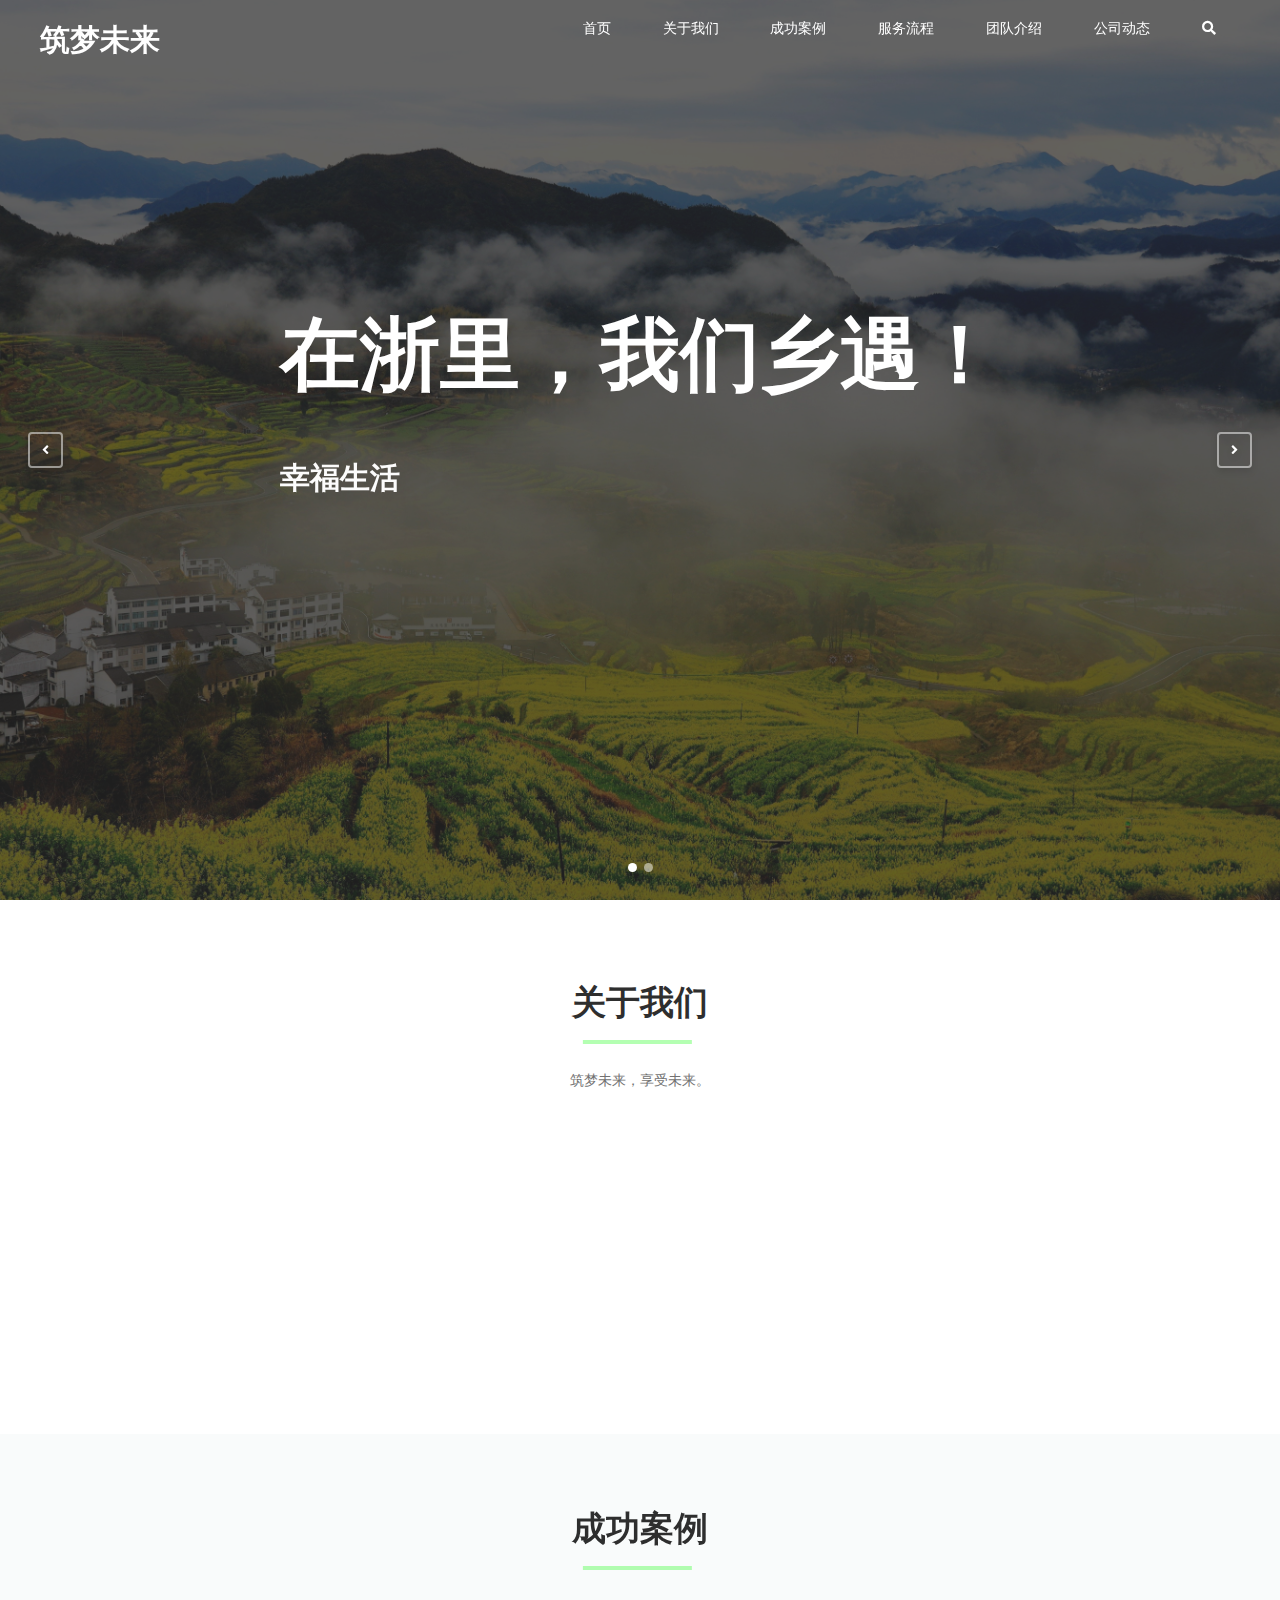
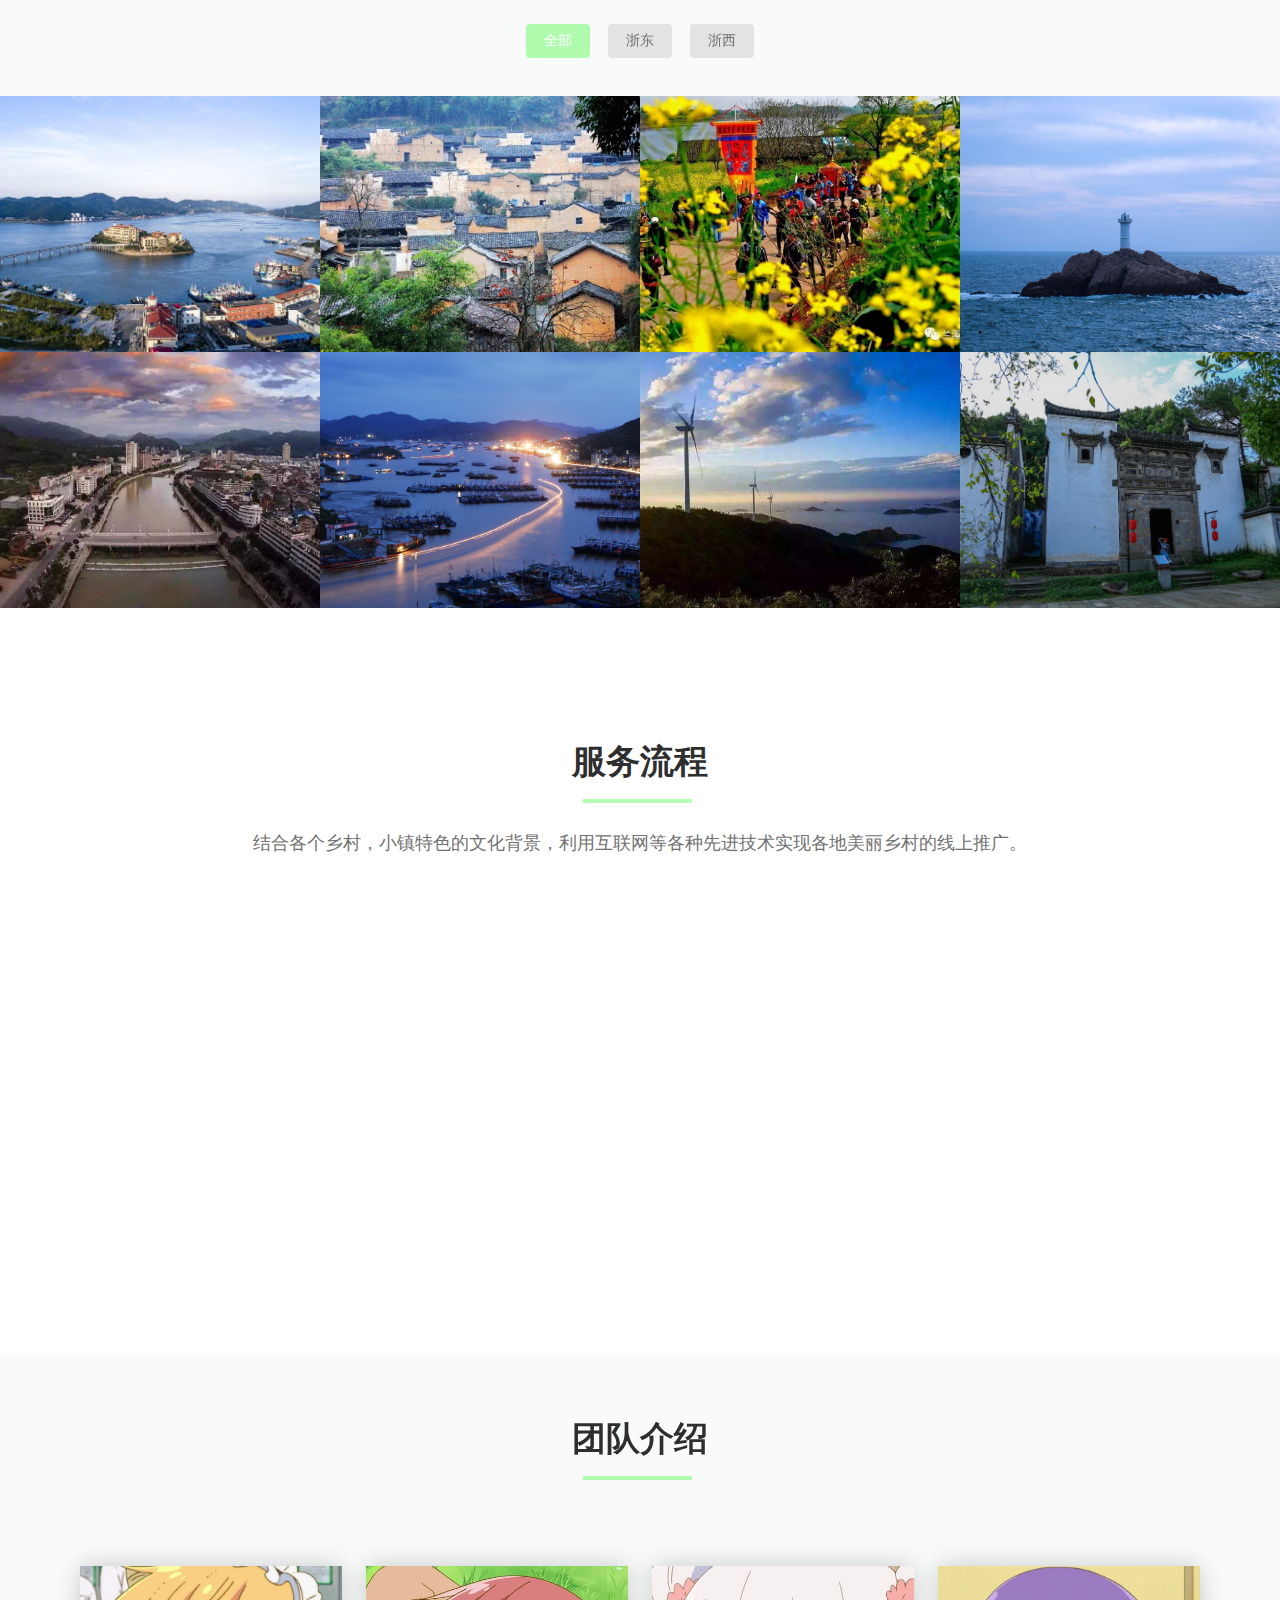
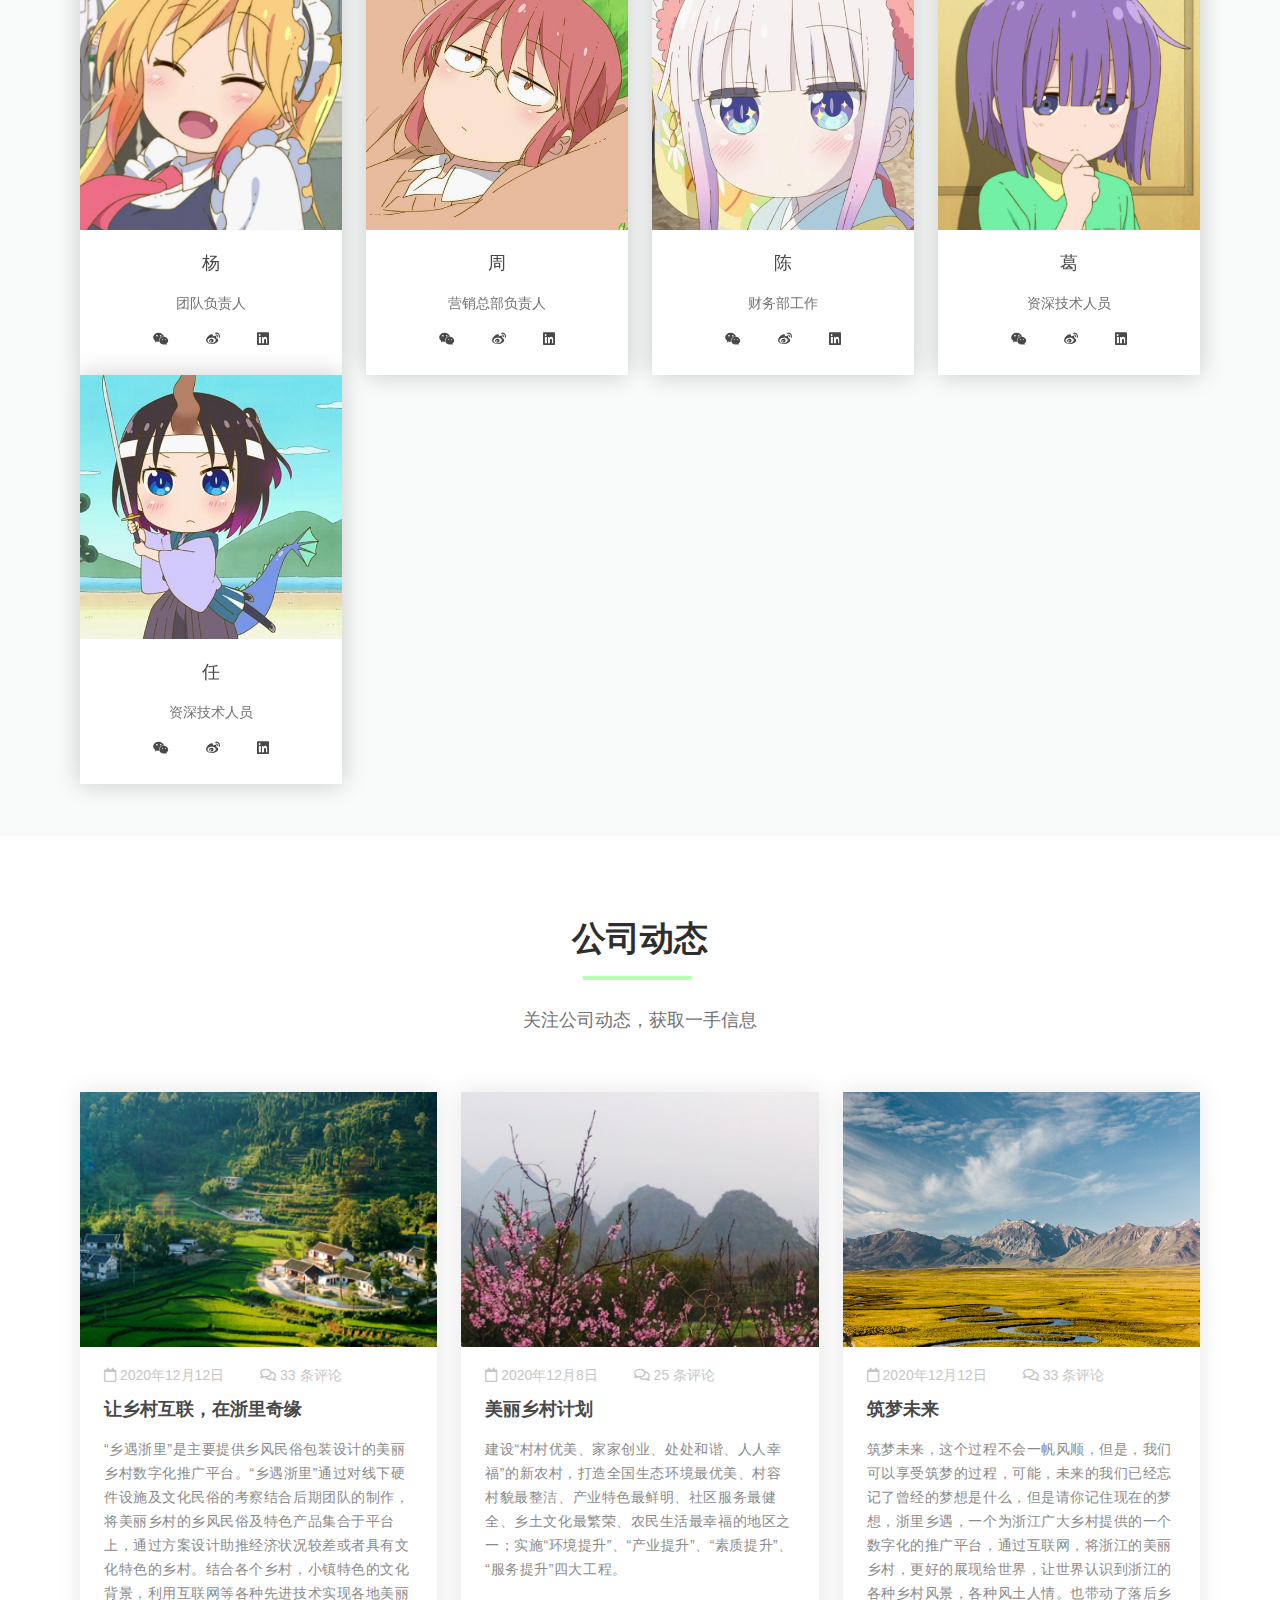
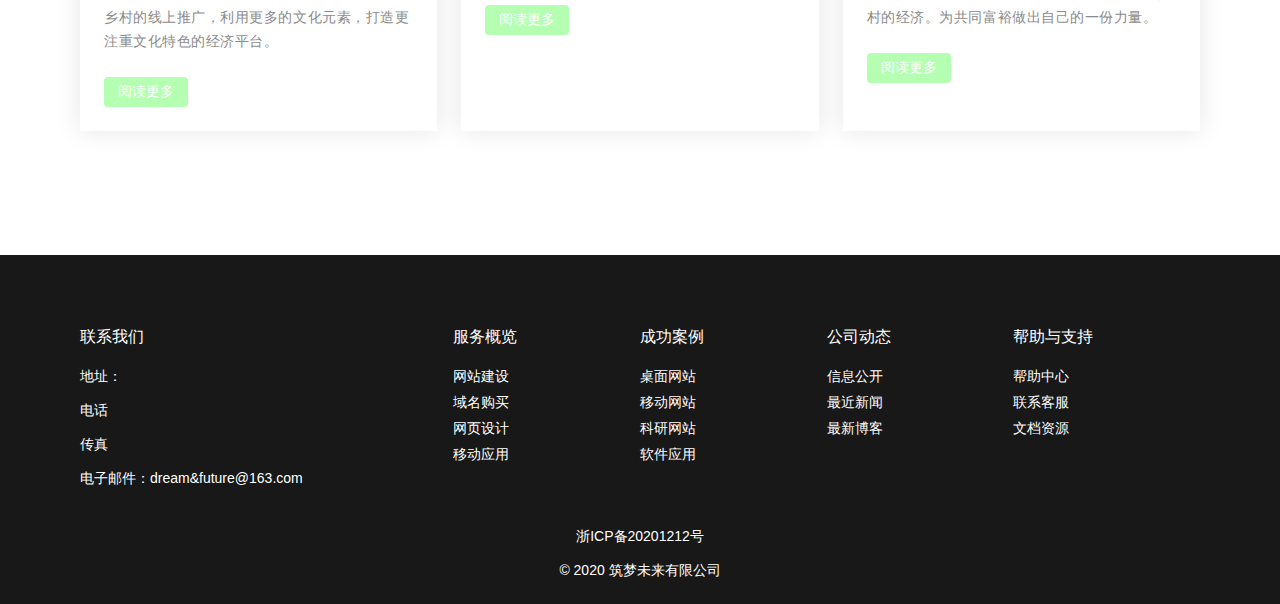
==== index.html @ a3c6b2dc "美丽乡村" ====
<!DOCTYPE html>
<html lang="en">
<head>
    <meta charset="UTF-8">
    <meta name="viewport" content="width=device-width, initial-scale=1.0">
    <script src="libs/scrollReveal/scrollreveal.min.js"></script>
    <!-- 引入font-awesome依赖 -->
    <link  href="https://cdn.bootcss.com/font-awesome/5.13.0/css/all.css"  rel="stylesheet"/>
    <link rel="stylesheet" href="libs/glide/glide.core.min.css" />
    <link rel="stylesheet" href="libs/glide/glide.theme.min.css" />
    <link rel="stylesheet" href="style.css" />

    <title>筑梦未来 - 让我们在这里乡遇</title>
  </head>
  <body>
    <!-- 网页头部 -->
    <header>
      <div class="logo">筑梦未来</div>
      <nav>
        <a href="#home">首页</a>
        <a href="#about-us">关于我们</a>
        <a href="#showcases">成功案例</a>
        <a href="#service">服务流程</a>
        <a href="#team-intro">团队介绍</a>
        <a href="#company-activities">公司动态</a>
        <a href="#"><i class="fas fa-search"></i></a> 
      </nav>
      <div class="burger">
        <div class="burger-line1"></div>
        <div class="burger-line2"></div>
        <div class="burger-line3"></div>
      </div>
    </header>
    <div id="home" class="glide">
      <div class="glide__track" data-glide-el="track">
        <div class="glide__slides">
          <!-- 轮播图一 -->
          <div class="glide__slide">
            <div class="slide-caption left">
              <h1>在浙里，我们乡遇！</h1>
              <h3>幸福生活</h3>
              <button class="explore-btn">探索更多</button>
            </div>
            <img src="images/people-in-couch-1024249.jpeg" />
          </div>
          <div class="glide__slide">
            <div class="slide-caption left">
              <h1>在浙里，我们乡遇！</h1>
              <h3>美丽乡村</h3>
              <button class="explore-btn">探索更多</button>
            </div>
            <div class="backdrop"></div>
            <img src="images/lunbotu.jpeg" />
          </div>
        </div>
        <div class="glide__arrows" data-glide-el="controls">
          <button class="glide__arrow glide__arrow--left" data-glide-dir="<">
            <i class="fa fa-angle-left"></i>
          </button>
          <button class="glide__arrow glide__arrow--right" data-glide-dir=">">
            <i class="fa fa-angle-right"></i>
          </button>
          <div class="glide__bullets" data-glide-el="controls[nav]">
            <button class="glide__bullet" data-glide-dir="=0"></button>
            <button class="glide__bullet" data-glide-dir="=1"></button>
          </div>
        </div>
      </div>
    </div>
    <div class="content-wrapper">
      <section id="about-us" class="about-us">
        <h2 class="title1">关于我们</h2>
        <div class="intro">
          <p>
            筑梦未来，享受未来。
          </p>
        </div>
        <div class="features">
          <div class="feature">
            <i class="fas fa-lightbulb"></i>
            <h4 class="feature-title">品牌创意</h4>
            <p class="feature-content">
              为乡村设计独特的品牌文化和视觉体验
            </p>
          </div>
          <div class="feature">
            <i class="fas fa-chart-line"></i>
            <h4 class="feature-title">整合营销</h4>
            <p class="feature-content">
              通过市场进入分析，指定网络营销战略，网络营销实施。
            </p>
          </div>
          <div class="feature">
            <i class="fas fa-shopping-cart"></i>
            <h4 class="feature-title">电子商务</h4>
            <p class="feature-content">
              根据乡村的具体内容来指定行销策略。
            </p>
          </div>
          <div class="feature">
            <i class="fas fa-desktop"></i>
            <h4 class="feature-title">网页设计</h4>
            <p class="feature-content">
              通过网站的设计和乡村的结合。
            </p>
          </div>
          <div class="feature">
            <i class="fas fa-tachometer-alt"></i>
            <h4 class="feature-title">网站优化</h4>
            <p class="feature-content">
              根据客户的要求来更进一步的改良网站。
            </p>
          </div>
          <div class="feature">
            <i class="fas fa-server"></i>
            <h4 class="feature-title">网站架设</h4>
            <p class="feature-content">
              通过我们的平台来将乡村展现给全世界。
            </p>
          </div>
        </div>
      </section>
      <section id="showcases" class="showcases section-bg">
        <h2 class="title1">成功案例</h2>
        <div class="filter-btns">
          <button class="filter-btn active" data-filter="*">全部</button>
          <button class="filter-btn" data-filter=".east">浙东</button>
          <button class="filter-btn" data-filter=".west">浙西</button>
        </div>
        <div class="cases">
          <div class="case-item east">
            <a href="https://www.baidu.com"><img src="images/east-liuhengdao.jpg" alt=""></a>
          </div>
          <div class="case-item west">
            <img src="images/west-songyang.jpg" alt="">
          </div>
          <div class="case-item west">
            <a href="water-yard.html"><img src="images/west-shuitinshezu.jpg" alt=""></a>
          </div>
          <div class="case-item east">
            <img src="images/east-dongjidao.jpg" alt="">
          </div>
          <div class="case-item west">
            <img src="images/west-wenchengdaxue.jpg" alt="">
          </div>
          <div class="case-item east">
            <img src="images/east-shipuzhen.jpg" alt="">
          </div>
          <div class="case-item mobile east">
            <img src="images/east-tucizhen.jpg" alt="">
          </div>
          <div class="case-item west">
            <img src="images/west-longyou.jpg" alt="">
          </div>
        </div>
      </section>
      <section id="service" class="service">
        <h2 class="title1">服务流程</h2>
        <p class="intro">
          结合各个乡村，小镇特色的文化背景，利用互联网等各种先进技术实现各地美丽乡村的线上推广。
        </p>
        <div class="services">
          <div class="service-item">
            <i class="fas fa-comments"></i>
            <h4 class="service-title">需求沟通</h4>
            <p class="service-content">
              客户提出网站建设基本需求，包括设计要求及功能要求。
            </p>
          </div>
          <div class="service-item">
            <i class="fas fa-sign-in-alt"></i>
            <h4 class="service-title">项目评估</h4>
            <p class="service-content">
              根据客户提出的需求进行评估，估算出相应的时间与费用。
            </p>
          </div>
          <div class="service-item">
            <i class="fas fa-file-signature    "></i>
            <h4 class="service-title">签订合同</h4>
            <p class="service-content">
              合作双方确认费用，工期，合作要求的基础上，双方共同签订合同。
            </p>
          </div>
          <div class="service-item">
            <i class="fas fa-user"></i>
            <h4 class="service-title">提案阶段</h4>
            <p class="service-content">
              完成网站初稿设计，包括首页风格，内页风格页面。
            </p>
          </div>
          <div class="service-item">
            <i class="fas fa-chalkboard-teacher"></i>
            <h4 class="service-title">制作阶段</h4>
            <p class="service-content">
              完成所有网页的设计，进行程序开发以及前后台的页面整合。
            </p>
          </div>
          <div class="service-item">
            <i class="fas fa-user-check"></i>
            <h4 class="service-title">项目验收</h4>
            <p class="service-content">
              根据合同条款进行项目验收，并签署项目验收确认单。
            </p>
          </div>
        </div>
      </section>
      <section id="team-intro" class="team-intro section-bg">
        <h2 class="title1">团队介绍</h2>
        <div class="team-members">
          <div class="team-member">
            <div class="profile-image">
              <img src="images/team1.jpg" alt="">
            </div>
            <h4 class="name">杨</h4>
            <p class="position">团队负责人</p>
            <ul class="social-links">
              <li><a href="http://www.baidu.com"><i class="fab fa-weixin"></i></a></li>
              <li><a href="http://www.baidu.com"><i class="fab fa-weibo"></i></a></li>
              <li><a href="http://www.baidu.com"><i class="fab fa-linkedin"></i></a></li>
            </ul>
          </div>
          <div class="team-member">
            <div class="profile-image">
              <img src="images/team2.jpg" alt="">
            </div>
            <h4 class="name">周</h4>
            <p class="position">营销总部负责人</p>
            <ul class="social-links">
              <li><a href="http://www.baidu.com"><i class="fab fa-weixin"></i></a></li>
              <li><a href="http://www.baidu.com"><i class="fab fa-weibo"></i></a></li>
              <li><a href="http://www.baidu.com"><i class="fab fa-linkedin"></i></a></li>
            </ul>
          </div>
          <div class="team-member">
            <div class="profile-image">
              <img src="images/team3.jpg" alt="">
            </div>
            <h4 class="name">陈</h4>
            <p class="position">财务部工作</p>
            <ul class="social-links">
              <li><a href="http://www.baidu.com"><i class="fab fa-weixin"></i></a></li>
              <li><a href="http://www.baidu.com"><i class="fab fa-weibo"></i></a></li>
              <li><a href="http://www.baidu.com"><i class="fab fa-linkedin"></i></a></li>
            </ul>
          </div>
          <div class="team-member">
            <div class="profile-image">
              <img src="images/team4.jpg" alt="">
            </div>
            <h4 class="name">葛</h4>
            <p class="position">资深技术人员</p>
            <ul class="social-links">
              <li><a href="http://www.baidu.com"><i class="fab fa-weixin"></i></a></li>
              <li><a href="http://www.baidu.com"><i class="fab fa-weibo"></i></a></li>
              <li><a href="http://www.baidu.com"><i class="fab fa-linkedin"></i></a></li>
            </ul>
          </div>
          <div class="team-member">
            <div class="profile-image">
              <img src="images/team5.jpg" alt="">
            </div>
            <h4 class="name">任</h4>
            <p class="position">资深技术人员</p>
            <ul class="social-links">
              <li><a href="http://www.baidu.com"><i class="fab fa-weixin"></i></a></li>
              <li><a href="http://www.baidu.com"><i class="fab fa-weibo"></i></a></li>
              <li><a href="http://www.baidu.com"><i class="fab fa-linkedin"></i></a></li>
            </ul>
          </div>
        </div>
      </section>
      
      <section id="company-activities" class="company-activities">
        <h2 class="title1">公司动态</h2>
        <p class="intro">关注公司动态，获取一手信息</p>
        <div class="activities">
          <div class="activity">
            <div class="act-image-wrapper">
              <img src="images/gsdt-xyzl.jpg" alt="">
            </div>
            <div class="meta">
              <p class="data-published">
                <i class="far fa-calendar"></i>
                2020年12月12日
              </p>
              <p class="comments">
                <i class="far fa-comments"></i>
                33
                <span>条评论</span>
              </p>
            </div>
            <h2 class="act-title">让乡村互联，在浙里奇缘</h2>
            <article>
              “乡遇浙里”是主要提供乡风民俗包装设计的美丽乡村数字化推广平台。“乡遇浙里”通过对线下硬件设施及文化民俗的考察结合后期团队的制作，将美丽乡村的乡风民俗及特色产品集合于平台上，通过方案设计助推经济状况较差或者具有文化特色的乡村。结合各个乡村，小镇特色的文化背景，利用互联网等各种先进技术实现各地美丽乡村的线上推广，利用更多的文化元素，打造更注重文化特色的经济平台。
            </article>
            <button class="read-more-btn">阅读更多</button>
          </div>
          <div class="activity">
            <div class="act-image-wrapper">
              <img src="images/gsdt-mlxc.jpg" alt="">
            </div>
            <div class="meta">
              <p class="data-published">
                <i class="far fa-calendar"></i>
                2020年12月8日
              </p>
              <p class="comments">
                <i class="far fa-comments"></i>
                25
                <span>条评论</span>
              </p>
            </div>
            <h2 class="act-title">美丽乡村计划</h2>
            <article>
              建设“村村优美、家家创业、处处和谐、人人幸福”的新农村，打造全国生态环境最优美、村容村貌最整洁、产业特色最鲜明、社区服务最健全、乡土文化最繁荣、农民生活最幸福的地区之一；实施“环境提升”、“产业提升”、“素质提升”、“服务提升”四大工程。
            </article>
            <button class="read-more-btn">阅读更多</button>
          </div>
          <div class="activity">
            <div class="act-image-wrapper">
              <img src="images/watercrafts-on-river-3464632.jpg" alt="">
            </div>
            <div class="meta">
              <p class="data-published">
                <i class="far fa-calendar"></i>
                2020年12月12日
              </p>
              <p class="comments">
                <i class="far fa-comments"></i>
                33
                <span>条评论</span>
              </p>
            </div>
            <h2 class="act-title">筑梦未来</h2>
            <article>
              筑梦未来，这个过程不会一帆风顺，但是，我们可以享受筑梦的过程，可能，未来的我们已经忘记了曾经的梦想是什么，但是请你记住现在的梦想，浙里乡遇，一个为浙江广大乡村提供的一个数字化的推广平台，通过互联网，将浙江的美丽乡村，更好的展现给世界，让世界认识到浙江的各种乡村风景，各种风土人情。也带动了落后乡村的经济。为共同富裕做出自己的一份力量。
            </article>
            <button class="read-more-btn">阅读更多</button>
          </div>
        </div>
      </section>
    </div>
    <footer>
      <div class="footer-menus">
        <div class="contact-us">
          <p class="menu-title">联系我们</p>
          <p>地址：</p>
          <p>电话</p>
          <p>传真</p>
          <p>电子邮件：dream&future@163.com</p>
        </div>
        <div class="service-menu footer-menu">
          <p class="menu-title">服务概览</p>
          <ul class="menu-items">
            <li><a href="#">网站建设</a></li>
            <li><a href="#">域名购买</a></li>
            <li><a href="#">网页设计</a></li>
            <li><a href="#">移动应用</a></li>
          </ul>
        </div>
        <div class="service-menu footer-menu">
          <p class="menu-title">成功案例</p>
          <ul class="menu-items">
            <li><a href="#">桌面网站</a></li>
            <li><a href="#">移动网站</a></li>
            <li><a href="#">科研网站</a></li>
            <li><a href="#">软件应用</a></li>
          </ul>
        </div>
        <div class="service-menu footer-menu">
          <p class="menu-title">公司动态</p>
          <ul class="menu-items">
            <li><a href="#">信息公开</a></li>
            <li><a href="#">最近新闻</a></li>
            <li><a href="#">最新博客</a></li>
          </ul>
        </div>
        <div class="service-menu footer-menu">
          <p class="menu-title">帮助与支持</p>
          <ul class="menu-items">
            <li><a href="#">帮助中心</a></li>
            <li><a href="#">联系客服</a></li>
            <li><a href="#">文档资源</a></li>
          </ul>
        </div>
        <p class="icp-info">浙ICP备20201212号</p>
        <p class="rights">&copy; 2020 筑梦未来有限公司</p>
        <div class="scroll-to-top">
          <a href="#"><i class="fas fa-chevron-up"></i></a>
        </div>
      </div>
    </footer>
    <!-- 引入JS文件 --> 
    <script src="libs/anime/anime.min.js"></script>
    <script src="libs/glide/glide.min.js"></script>
    <script src="libs/isotope/isotope.pkgd.min.js"></script>
    <script src="libs/smooth-scroll/smooth-scroll.polyfills.min.js"></script>
    <script src="index.js"></script>
  </body>
</html>
---- style.css ----
/* 初始化所有样式 */
* {
    margin: 0;
    padding: 0;
    box-sizing: border-box;
    font-family: Helvetica, "PingFang SC", "Microsoft Yahei", sans-serif;
    font-size: 14px;
  }
  
  img {
    width: 100%;
  }
  
  :root {
    --primary-color: #23ff1c57;
    --secondary-color: #e3e3e3;
    --text-color-lightest: #ffffff;
    --text-color-darker: #2e2e2e;
    --text-color-dark: #494949;
    --text-color-gray: #8b8b8b;
    --text-color-dark-gray: #727272;
    --text-color-light-gray: #c6c6c6;
    --backdrop-color: rgba(42, 42, 42, 0.7);
  }
  
  /* 栅格布局 */
  header {
    width: 100vw;
    height: 80px;
    display: grid;
    padding: 0 40px;
  
    grid-template-columns: 1fr 2fr;
    align-content: center;
    position: relative;
    z-index: 200;
  }
  
  .logo {
    font-size: 30px;
    font-weight: 600;
    color: var(--text-color-lightest);
  }
  
  header nav {
    justify-self: end;
  }
  
  header nav i {
    color: var(--text-color-lightest);
  }
  
  header nav a {
    color: var(--text-color-lightest);
    text-decoration: none;
    margin: 0 24px;
  }
  
  header.burger {
    display: none;
  }
  
  header.sticky {
    position: fixed;
    background-color: white;
    box-shadow: 0 0 18px rgba(0, 0, 0, 0.2);
    animation: dropDown 0.5s ease-in-out forwards;
  }
  
  header.sticky .logo,
  header.sticky nav a,
  header.sticky nav i {
    color: var(--text-color-darker);
  }
  
  @keyframes dropDown {
    from {
      transform: translateY(-100px);
    }
    to {
      transform: translateY(0);
    }
  }
  
  /* 轮播图 */
  .glide {
    position: relative;
    top: -80px;
    z-index: 50;
  }
  
  .glide__slide img,
  .glide__slide video {
    width: 100vw;
    height: 100vh;
    /* 自动等比例缩放 */
    object-fit: cover;
  }
  
  .slide-caption {
    position: absolute;
    z-index: 70;
    color: var(--text-color-lightest);
    text-align: center;
    max-width: 60vw;
  }
  
  .glide__slide {
    display: flex;
    align-items: center;
    justify-content: center;
  }
  
  .slide-caption h1 {
    font-size: 80px;
    font-weight: 600;
  }
  
  .slide-caption h3 {
    font-size: 30px;
    margin: 48px 0px;
  }
  
  .slide-caption.left {
    max-width: 80vw;
    text-align: left;
  }
  
  .slide-caption > * {
    opacity: 0;
  }
  
  .backdrop {
    background: var(--backdrop-color);
    z-index: 60;
    position: absolute;
    width: 100%;
    height: 100%;
    left: 0;
    top: 0;
    opacity: 0.5;
  }
  
  .explore-btn {
    padding: 14px 32px;
    background-color: var(--primary-color);
    border: 0;
    border-radius: 4px;
    color: var(--text-color-lightest);
    font-size: 18px;
    cursor: pointer;
    outline: none;
  }
  
  /* 内容区域 */
  /* 通用样式 */
  .content-wrapper {
    /* 一维排版 */
    display: flex;
    align-items: center;
    justify-content: center;
    flex-direction: column;
  }
  
  section {
    /* 二维 */
    display: grid;
    /* 每个列的对齐方式 */
    justify-items: center;
    max-width: 1280px;
    padding: 0 80px;
  }
  
  .section-bg {
    position: relative;
  }
  
  .section-bg::before {
    content: "";
    display: block;
    position: absolute;
    background-color: #f9fbfb;
    width: 100vw;
    height: 100%;
    z-index: -1;
  }
  
  .title1 {
    font-size: 34px;
    color: var(--text-color-darker);
  }
  
  .title1::after {
    content: "";
    display: block;
    width: 80%;
    height: 4px;
    background-color: var(--primary-color);
    margin-top: 14px;
    transform: translateX(10%);
  }
  
  .intro {
    margin: 28px 0 60px 0;
    /* text-indent: 2em; */
    font-size: 18px;
    color: var(--text-color-dark-gray);
  }
  
  /* 关于我们 */
  .about-us {
    padding-bottom: 32px;
  }
  
  .features {
    display: grid;
    /* 重复几次，重复的值  1fr：容器宽度的1/3*/
    grid-template-columns: repeat(3, 1fr);
    grid-template-rows: 126px 126px;
    column-gap: 5vw;
  }
  
  .feature {
    display: grid;
    grid-template-areas:
      "icon title"
      "icon content";
    grid-template-columns: 60px 1fr;
    grid-template-rows: 1fr 3fr;
  }
  
  .feature i.fas {
    grid-area: icon;
    font-size: 34px;
    color: var(--primary-color);
  }
  
  .feature-title {
    grid-area: title;
    font-size: 18px;
    color: var(--text-color-darker);
  }
  
  .feature-content {
    grid-area: content;
    color: var(--text-color-gray);
    margin-top: 8px;
  }
  
  /* 成功案例 */
  .showcases {
    max-width: unset;
    padding: 0px;
    padding-top: 72px;
  }
  
  .filter-btns {
    margin-top: 54px;
    margin-bottom: 38px;
  }
  
  .filter-btn {
    margin: 0 7px;
    background-color: var(--secondary-color);
    border: 0;
    color: var(--text-color-dark-gray);
    padding: 8px 18px;
    border-radius: 4px;
    cursor: pointer;
    transition: 0.4s;
  }
  
  .filter-btn:focus,
  .filter-btn:active {
    outline: none;
  }
  
  .filter-btn.active,
  .filter-btn:hover {
    background-color: var(--primary-color);
    color: white;
  }
  
  .showcases .cases {
    width: 100vw;
  }
  
  .showcases .case-item {
    width: 25vw;
    height: 20vw;
    overflow: hidden;
  }
  
  .case-item img {
    height: 100%;
    object-fit: cover;
  }
  
  /* 服务流程 */
  .service {
    padding-top: 131px;
  }
  
  .services {
    display: grid;
    grid-template-columns: repeat(3, 1fr);
    grid-template-rows: 1fr 1fr;
    column-gap: 38px;
    row-gap: 34px;
  }
  
  .service-item {
    display: grid;
    grid-template-areas:
      "icon title"
      "icon content";
    grid-template-columns: 70px 1fr;
    grid-template-rows: 1fr 3fr;
    padding: 24px;
    box-shadow: 0px 0px 18px rgba(0, 0, 0, 0.06);
  }
  
  .service-item i.fas {
    grid-area: icon;
    font-size: 42px;
    color: var(--primary-color);
    padding-top: 6px;
  }
  
  .service-item .service-title {
    grid-area: title;
    color: var(--text-color-darker);
    font-size: 24px;
  }
  
  .service-item .service-content {
    grid-area: content;
    color: var(--text-color-gray);
    line-height: 30px;
    font-size: 16px;
    margin-top: 8px;
  }
  
  /* 团队介绍 */
  .team-intro {
    margin-top: 48px;
    padding-top: 62px;
    padding-bottom: 52px;
  }
  
  .team-members {
    display: grid;
    grid-template-columns: repeat(4, 1fr);
    column-gap: 24px;
    margin-top: 86px;
  }
  
  .team-member {
    background-color: white;
    box-shadow: 0px 0px 24px rgba(0, 0, 0, 0.2);
    text-align: center;
    padding-bottom: 28px;
    transition: 0.4s;
    display: grid;
    justify-items: center;
  }
  
  .profile-image {
    overflow: hidden;
  }
  
  .profile-image img {
    width: 100%;
    height: 264px;
    object-fit: cover;
    object-position: top center;
  }
  
  .team-member .name {
    margin-top: 18px;
    font-size: 18px;
    font-weight: 500;
    color: var(--text-color-dark);
  }
  
  .team-member .position {
    color: var(--text-color-dark-gray);
    margin-top: 20px;
    margin-bottom: 18px;
  }
  
  .social-links {
    width: 100%;
    max-width: 200px;
    display: flex;
    justify-content: space-between;
    padding: 0 42px;
  }
  
  .social-links li {
    list-style: none;
  }
  
  .social-links li a {
    color: var(--text-color-dark);
    text-decoration: none;
  }
  
  .team-member:hover {
    transform: translateY(-20px) scale(1.05);
    box-shadow: 0px 0px 36px rgba(0, 0, 0, 0.1);
  }
  
  /* 数据部分 */
  .data-section {
    max-width: unset;
    width: 100vw;
    height: 255px;
    background-image: url(./images/adult-business-computer-contemporary-380769.jpg);
    background-size: cover;
    background-position: center;
    display: grid;
    grid-template-columns: repeat(4, minmax(auto, 220px));
    justify-content: center;
    align-items: center;
    /* 子元素绝对定位时需要有相对的父级元素 */
    position: relative;
    z-index: 20;
  }
  
  .data-section::before {
    content: "";
    display: block;
    position: absolute;
    background-color: var(--backdrop-color);
    width: 100%;
    height: 100%;
    z-index: 1;
  }
  
  .data-piece {
    width: 250px;
    display: grid;
    grid-template-rows: repeat(3, 1fr);
    justify-items: center;
    color: white;
    position: relative;
    z-index: 40;
  }
  
  .data-piece i.fas {
    font-size: 44px;
  }
  
  .data-piece .num {
    margin-top: 7px;
    font-size: 41px;
    font-weight: 600;
  }
  
  .data-piece .data-desc {
    font-size: 18px;
    font-weight: 500;
  }
  
  /* 公司动态 */
  .company-activities {
    margin-top: 80px;
  }
  
  .activities {
    display: grid;
    grid-template-columns: repeat(3, 1fr);
    column-gap: 24px;
  }
  
  .activity {
    box-shadow: 0px 0px 24px rgba(0, 0, 0, 0.1);
    padding: 24px;
    transition: 0.4s;
  }
  
  .act-image-wrapper {
    height: 255px;
    overflow: hidden;
    margin: -24px;
    margin-bottom: 0;
  }
  
  .act-image-wrapper img {
    min-height: 300px;
    object-fit: cover;
  }
  
  .activity .meta {
    margin-top: 20px;
    margin-bottom: 12px;
    color: var(--text-color-light-gray);
    font-size: 12px;
    display: flex;
  }
  
  .activity .meta > p:last-child {
    margin-left: 36px;
  }
  
  .act-title {
    color: var(--text-color-dark);
    font-size: 18px;
    margin-bottom: 16px;
  }
  
  .activity article {
    color: var(--text-color-gray);
    letter-spacing: 0.54px;
    line-height: 24px;
  }
  
  .read-more-btn {
    border: 0;
    color: white;
    background-color: var(--primary-color);
    padding: 6px 14px;
    margin-top: 24px;
    border-radius: 4px;
  }
  
  .activity:hover {
    transform: translateY(-20px) scale(1.05);
    box-shadow: 0px 0px 36px rgba(0, 0, 0, 0.1);
  }
  
  /* 底部信息 */
  footer {
    margin-top: 124px;
    background-color: #181818;
    display: grid;
    justify-items: center;
    padding-top: 72px;
    padding-bottom: 24px;
  }
  
  .footer-menus {
    width: 100%;
    max-width: 1280px;
    display: grid;
    grid-template-columns: 2fr repeat(4, 1fr);
    padding: 0 80px;
    position: relative;
  }
  
  .menu-title {
    font-size: 16px;
    color: white;
    font-weight: 500;
    margin-bottom: 20px;
  }
  
  .contact-us {
    justify-self: start;
    color: var(--text-color-lightest);
  }
  
  .contact-us p:not(:first-child) {
    padding-bottom: 16px;
  }
  
  .menu-items li {
    list-style: none;
    padding-bottom: 8px;
  }
  
  .menu-items li a {
    text-decoration: none;
    font-weight: 300;
    color: var(--text-color-lightest);
  }
  
  .icp-info {
    margin-top: 24px;
    margin-bottom: 16px;
  }
  
  .icp-info,
  .rights {
    grid-column: 1 / -1;
    justify-self: center;
    color: white;
  }
  
  .scroll-to-top {
    display: none;
    position: relative;
    z-index: 300;
  }
  .scroll-to-top a {
    width: 32px;
    height: 32px;
    border-radius: 4px;
    display: flex;
    align-items: center;
    justify-content: center;
    background-color: var(--primary-color);
    color: white;
    text-decoration: none;
    position: fixed;
    bottom: 60px;
    right: 30px;
  }
  
  @media (max-width: 1100px) {
    header nav {
      display: none;
    }
  
    header .burger {
      display: block;
      position: relative;
      width: 20px;
      height: 6px;
      justify-self: end;
      cursor: pointer;
    }
  
    .burger-line1,
    .burger-line2,
    .burger-line3 {
      width: 20px;
      height: 2px;
      background-color: var(--text-color-lightest);
    }
  
    .burger-line1 {
      position: absolute;
      top: -6px;
    }
  
    .burger-line3 {
      position: absolute;
      top: 6px;
    }
  
    header.open nav {
      display: grid;
      position: absolute;
      left: 0;
      top: 0;
      width: 100vw;
      height: 100vh;
      background-color: white;
      grid-auto-rows: max-content;
      justify-items: end;
  
      padding: 0 40px;
      opacity: 0;
      animation: slideDown 0.6s ease-out forwards;
    }
  
    header.open nav > * {
      font-size: 18px;
      margin: 4px 0;
      opacity: 0;
      color: var(--text-color-darker);
      animation: showMenu 0.5s linear forwards 0.4s;
    }
  
    header.opem nav > i.fas {
      margin-top: 10px;
    }
  
    header.open .burger-line1,
    header.open .burger-line2,
    header.open .burger-line3,
    header.sticky .burger-line1,
    header.sticky .burger-line2,
    header.sticky .burger-line3 {
      background-color: var(--text-color-darker);
      transform: 0.4s ease;
    }
  
    header.open .burger-line1 {
      transform: rotate(45deg) translate(3px, 5px);
    }
  
    header.open .burger-line2 {
      transform: translateX(5px);
      opacity: 0;
    }
  
    header.open .burger-line3 {
      transform: rotate(-45deg) translate(3px, -5px);
    }
  
    header.open .logo {
      z-index: 40;
      color: var(--text-color-darker);
    }
  
    @keyframes slideDown {
      from {
        height: 0;
        opacity: 0;
      }
      to {
        height: 100vh;
        padding-top: 80px;
        opacity: 1;
      }
    }
  
    @keyframes showMenu {
      from {
        opacity: 0;
        transform: translateY(-1vh);
      }
      to {
        opacity: 1;
        transform: translateY(0);
      }
    }
  
    .service-item .service-title {
      font-size: 20px;
    }
  
    .service-item .service-content{
      font-size: 14px;
      line-height: 24px;
    }
  
    .team-members {
      grid-template-columns: repeat(2, 1fr);
      row-gap: 36px;
      column-gap: 6vw;
    }
  
    .activities{
      grid-template-columns: repeat(2, 1fr);
      row-gap: 36px;
    }
  
  }
  
  @media(max-width: 992px){
    .slide-caption h1 {
      font-size: 48px;
    }
  
    .slide-caption h3 {
      font-size: 18px;
    }
  
    .features, .services{
      grid-template-columns: repeat(2,1fr);
      grid-template-rows: unset;
    }
  
    .data-section {
      grid-template-columns: repeat(2,minmax(200px,auto));
      padding: 24px 0;
      height: auto;
      row-gap: 24px;
      background-size: 200%;
    }
  
    .showcases .case-item{
      width: calc(100vw/3);
    }
  }
  
  @media(max-width: 768px){
    section, .footer-menus{
      padding: 0 40px;
    }
  
    .footer-menus {
      grid-template-columns: 2fr repeat(2, 1fr);
      row-gap: 24px;
  
    }
  
    .contact-us {
      grid-row: 1 / 3;
    }
  
    .footer-menus {
      text-align: right;
    }
  
    .activities {
      grid-template-columns: 1fr;
  
      row-gap: 36px;
    }
  
    .data-section{
      grid-template-columns: 1fr;
      background-size: 300%;
    }
  
    .team-members {
      grid-template-columns: minmax(200, 400);
    }
  
    .features, .services{
      grid-template-columns: 1fr;
    }
  
    .showcases .case-item {
      width: calc(100vw /2);
      height: 30vw;
    }
  }
  
  @media(max-width: 576px){
    .slide-caption h1 {
      font-size: 28px;
    }
  
    .slide-caption h3 {
      font-size: 14px;
    }
  
    .explore-btn{
      font-size: 14px;
      padding: 8px 18px;
    }
  
    .showcases .case-item{
      width: 100vw;
      height: 60vw;
    }
  
    .footer-menus {
      grid-template-columns: 1fr;
    }
  
    .footer-menus{
      justify-self: start;
      text-align: left;
    }
  }
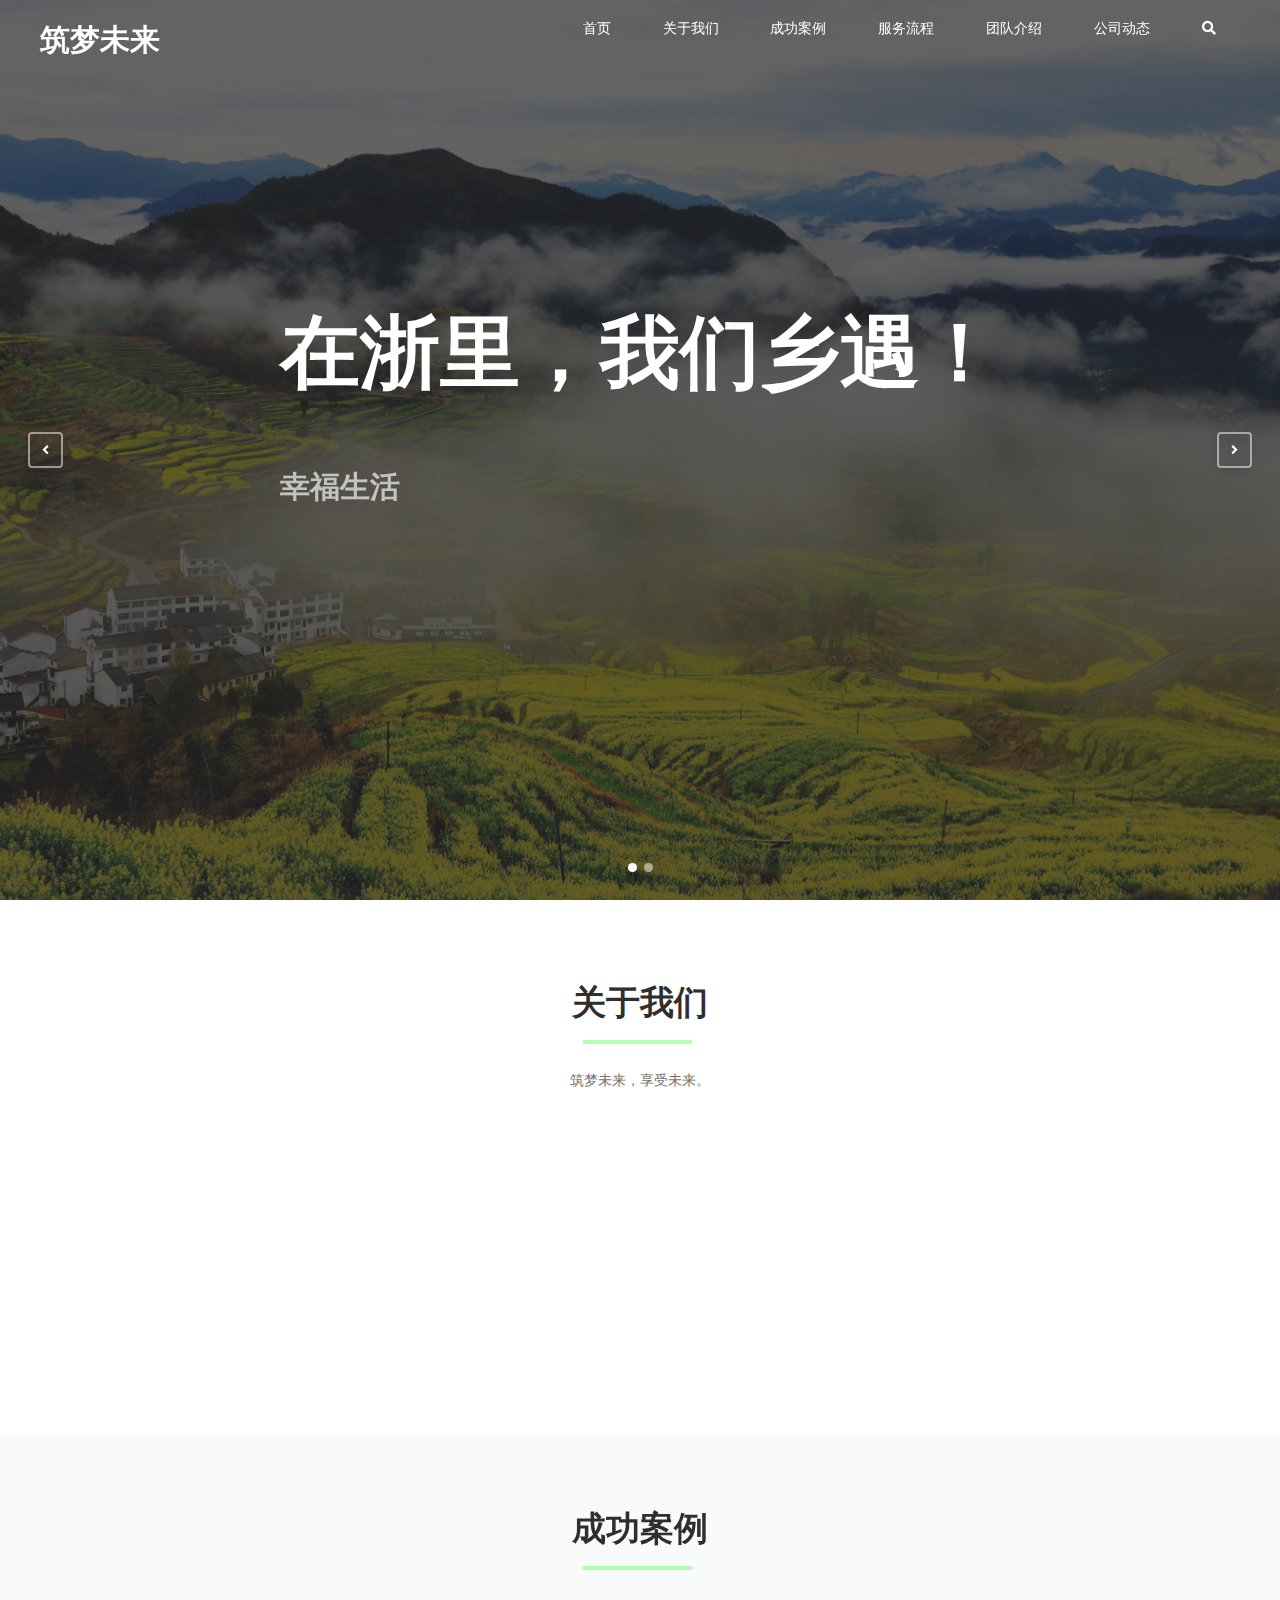
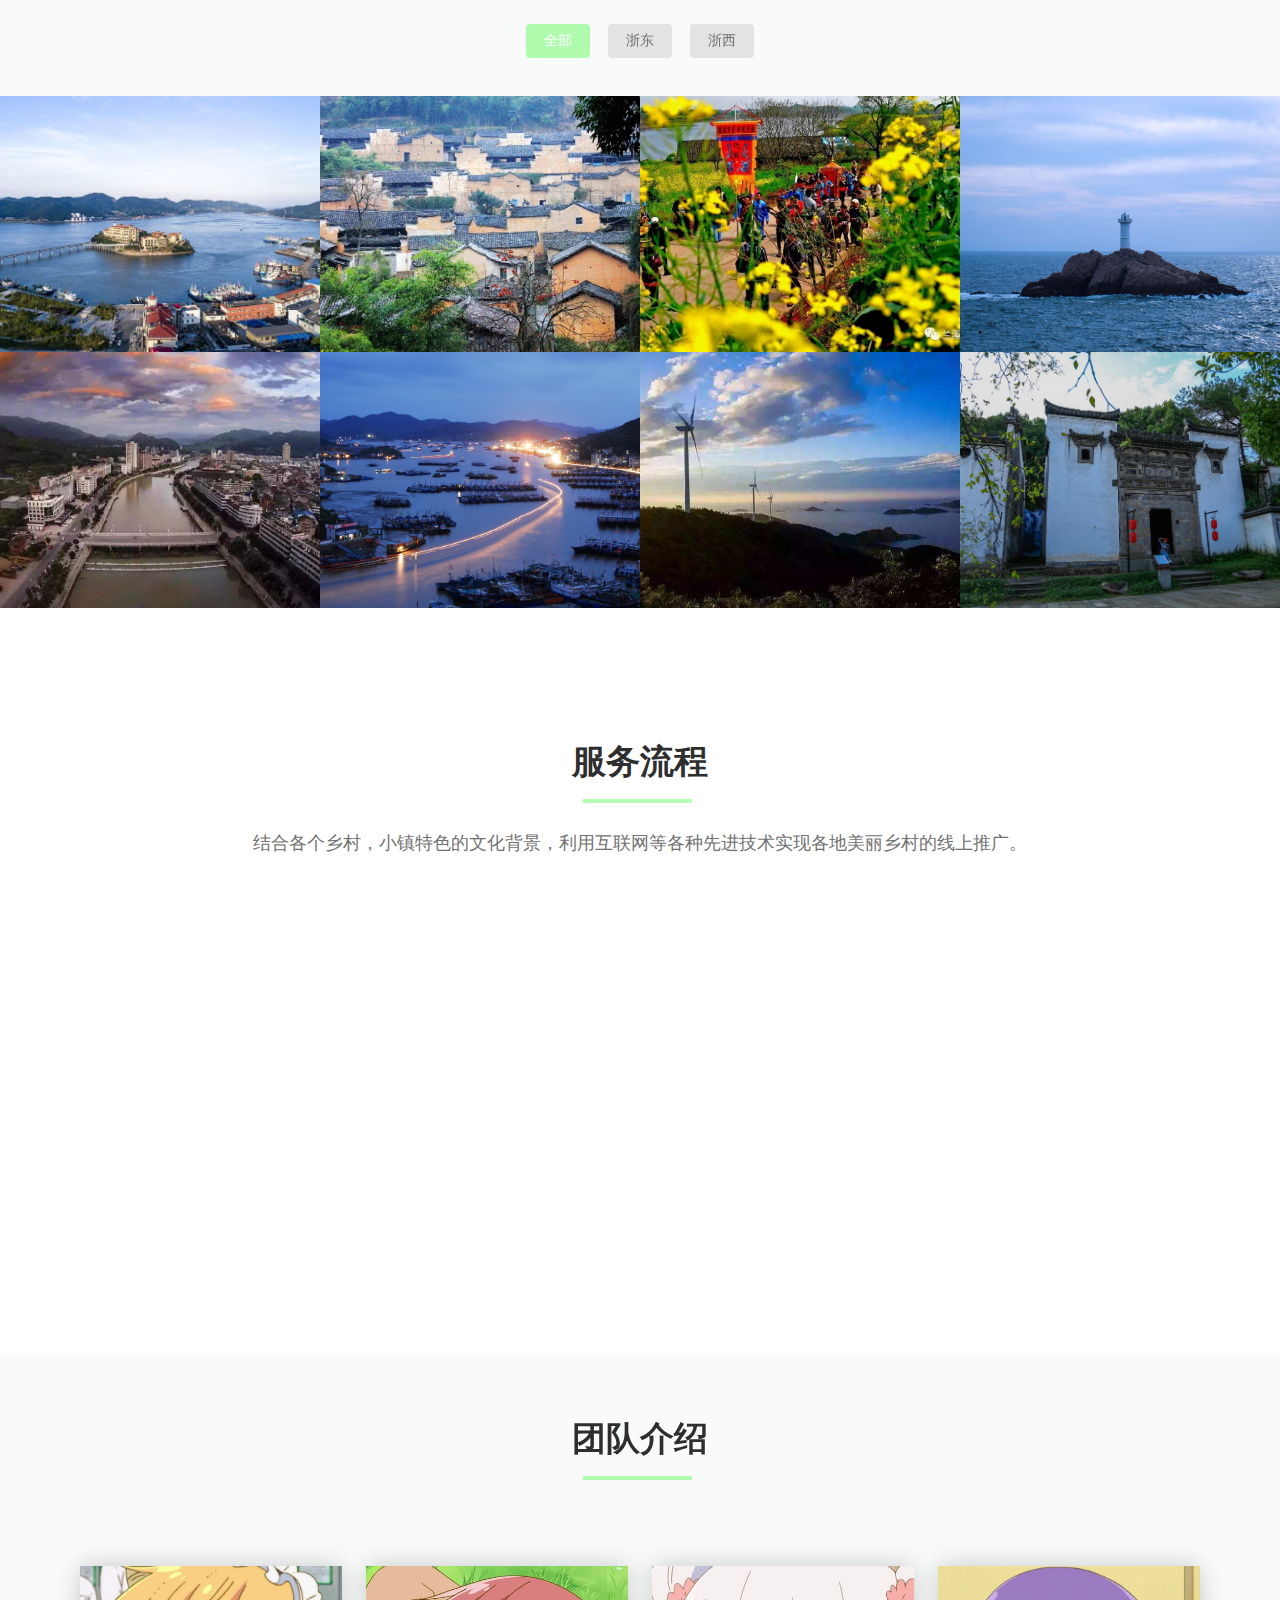
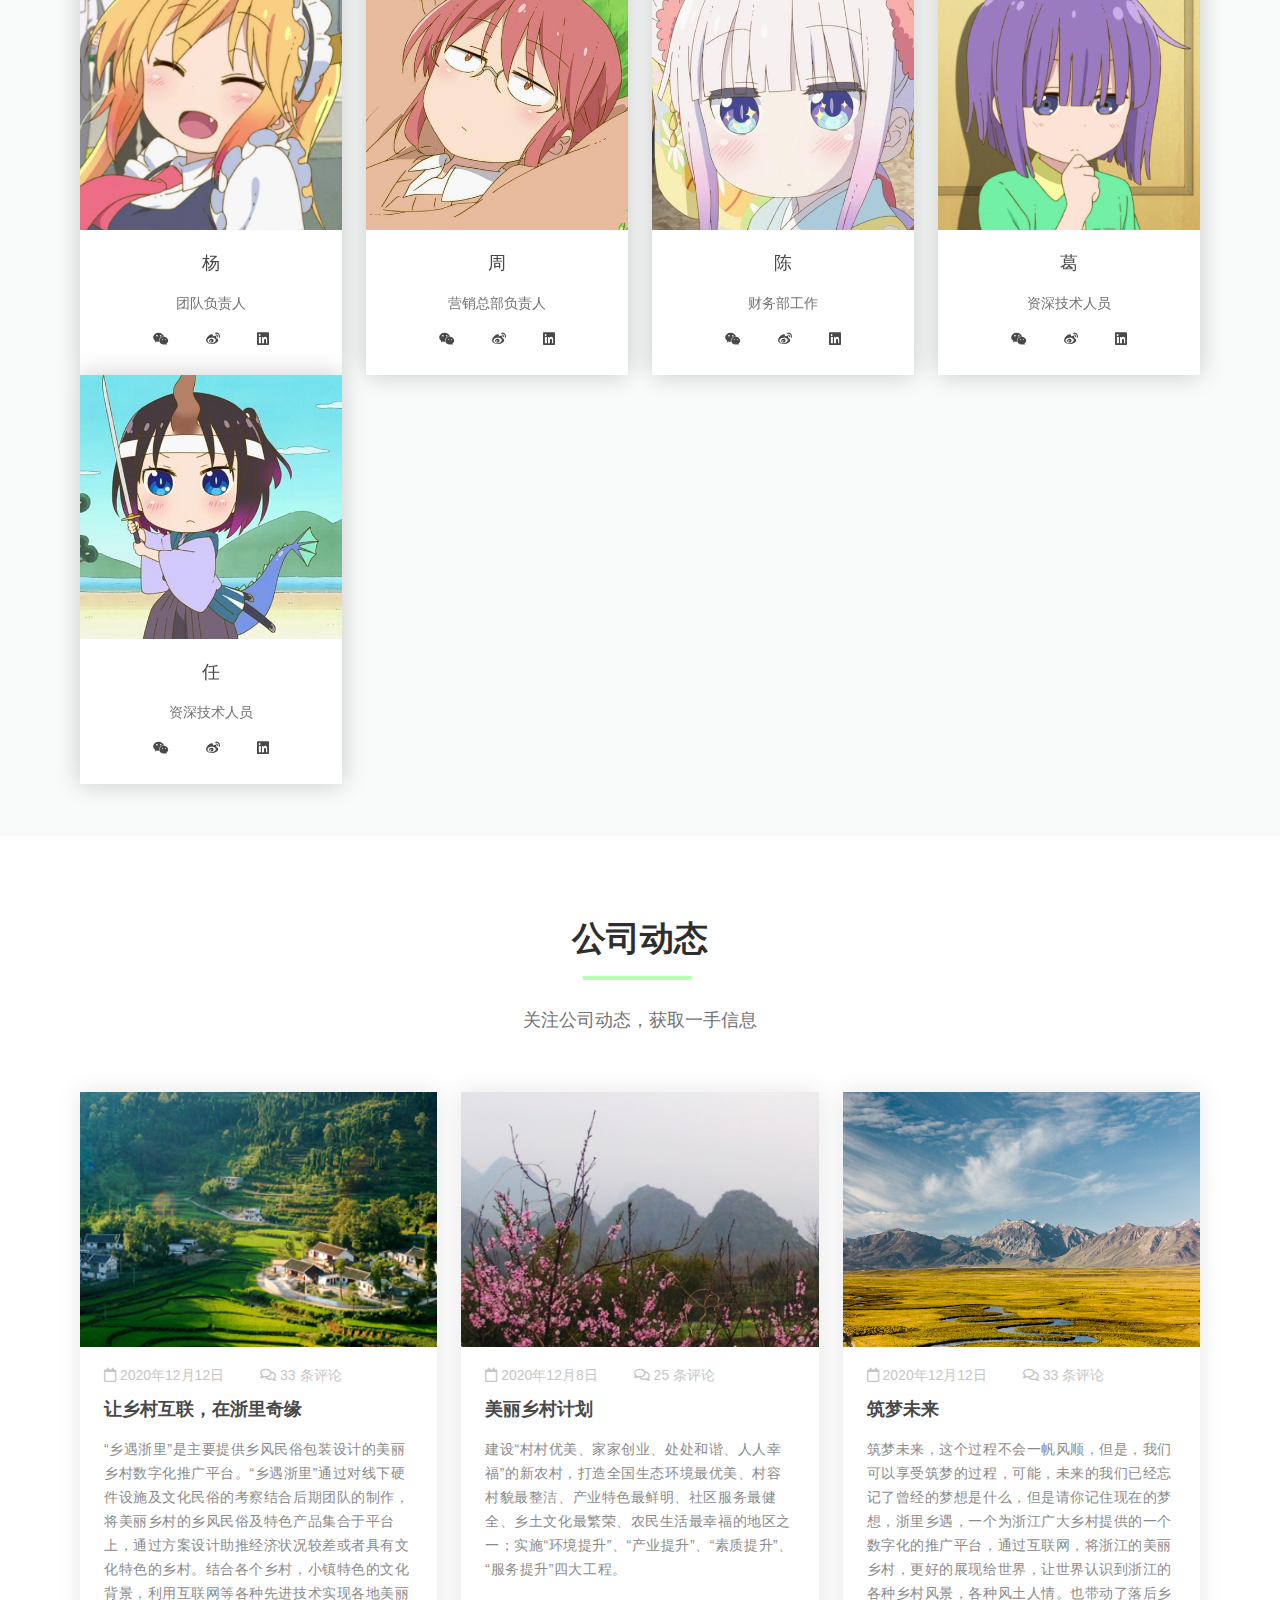
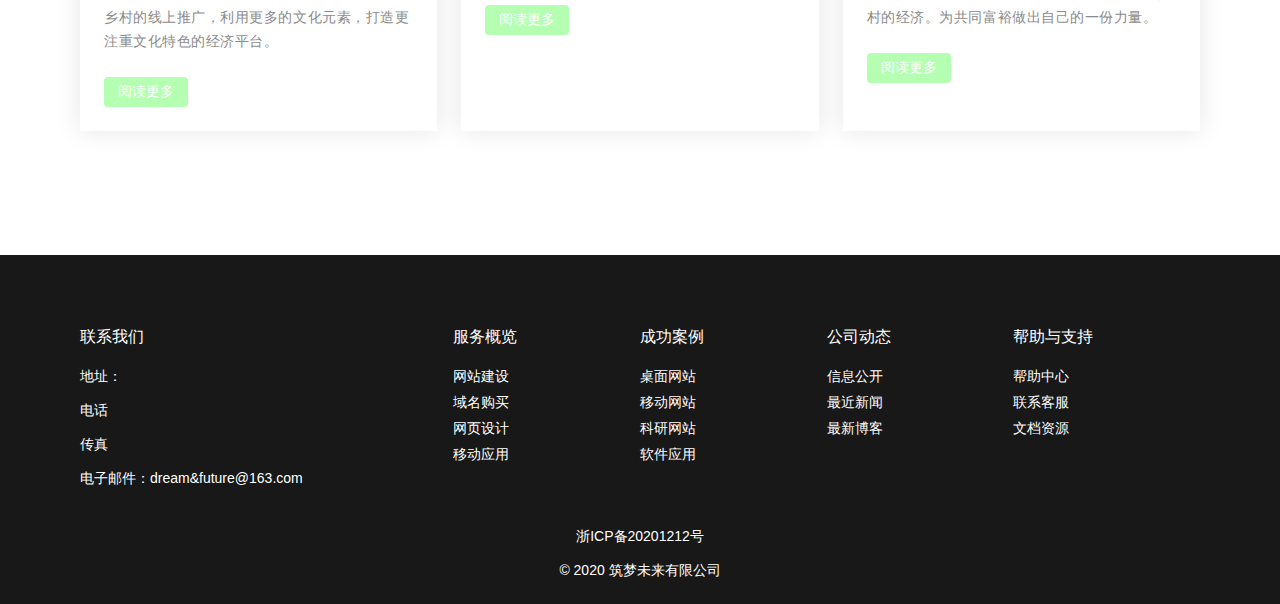
==== commit 041d4797: "tijiao" ====
--- a/index.html
+++ b/index.html
@@ -10,7 +10,7 @@
     <link rel="stylesheet" href="libs/glide/glide.theme.min.css" />
     <link rel="stylesheet" href="style.css" />
 
-    <title>筑梦未来 - 让我们在这里乡遇</title>
+    <title>筑梦未来 -  让我们在这里乡遇</title>
   </head>
   <body>
     <!-- 网页头部 -->
